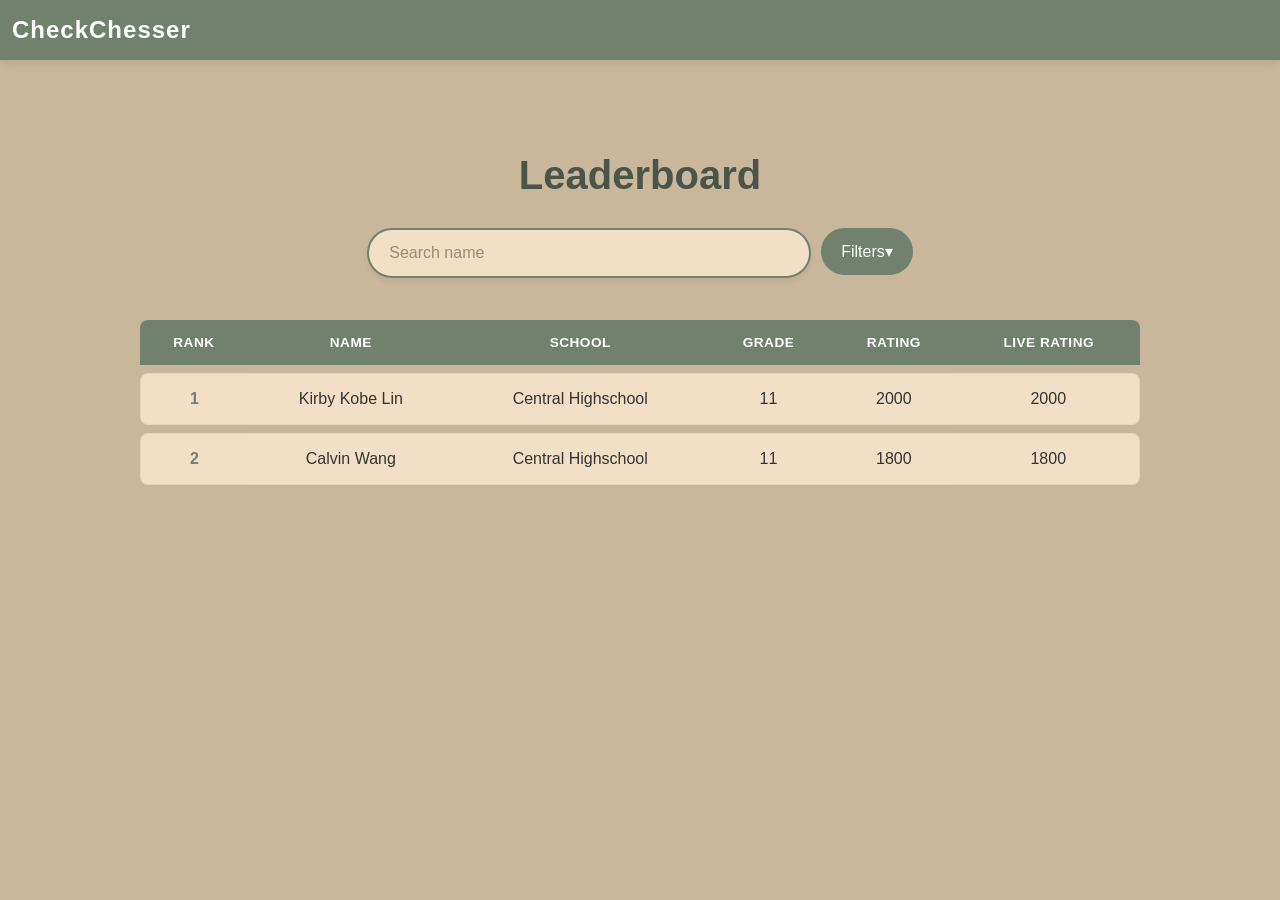
==== frontend/Website.html @ 883a28a4 "Fix HTML entity encoding in Website.html" ====
<!DOCTYPE html>
<html lang="en">
<head>
    <meta charset="UTF-8">
    <meta name="viewport" content="width=device-width, initial-scale=1.0">
    <title>Page with Header</title>
    <link rel="stylesheet" href="styles.css">
</head>

<body>
    <header class="site-header">
        <h1>CheckChesser</h1>
    </header>

  <main class="leaderboard-container">
    <h2>Leaderboard</h2>
   <div class="controls-container">
     <div class="search-wrapper">
        <input type="text" id="searchBar" placeholder="Search name">
            <div class="dropdown">
                <button class="dropbtn" >Filters▾</button>
            </div>
        </div>
    </div>
    <div class="dropdown-content">
        <div>
            Rating
            <div id="rating-container">
                <div class="values">
                    <span id="range1">0</span> - <span id="range2">2500</span>
                </div>    
                <div class="slider-wrapper">
                    <input id="rating-slider1" type="range" class="min-input" min="0" max="2500" value="0" step="50">
                    <input id="rating-slider2" type="range" class="max-input" min="0" max="2500" value="2500" step="50">
                </div>
            </div>
        </div>
        <div>
            School
             <div id="school-scontainer">
                <div class="SchoolCheck">
                    <input type="checkbox">
                    <label>Masterman</label>
                </div>

                <div class="SchoolCheck">
                    <input type="checkbox">
                    <label>Central</label>
                </div>

                <div class="SchoolCheck">
                    <input type="checkbox">
                    <label>Northeast</label>
                </div>

                <div class="SchoolCheck">
                    <input type="checkbox">
                    <label>Palumbo</label>
                </div>

                <div class="SchoolCheck">
                    <input type="checkbox">
                    <label>Lincoln</label>
                </div>

                <div class="SchoolCheck">
                    <input type="checkbox">
                    <label>Carver</label>
                </div>


            </div>
        </div>
        <div>Grade</div>

    </div>
    <table class="leaderboard">
        <thead>
            <tr>
                <th>Rank</th>
                <th>Name</th>
                <th>School</th>
                <th>Grade</th>
                <th>Rating</th>
                <th>Live Rating</th>
            </tr>
        </thead>



        <tbody id="leaderboard-body">

            <tr class = "Player">

                <td>1</td>
                <td>Kirby Kobe Lin</td>
                <td>Central Highschool</td>
                <td>11</td>
                <td>2000</td>
                <td>2000</td>
            </tr>
            <tr class = "Player">
                <td>2</td>
                <td>Calvin Wang</td>
                <td>Central Highschool</td>
                <td>11</td>
                <td>1800</td>
                <td>1800</td>
            </tr>

        </tbody>
    </table>
</main>
    <script src="Test.js"></script>
</body>
</html>
---- frontend/styles.css ----
html, body {
    margin: 0;
    padding: 0;
    font-family: 'Segoe UI', Roboto, Helvetica, Arial, sans-serif;
    background-color: #C9B79C;
    color: #333;
}

.site-header {
    background-color: #71816D;
    color: white;
    padding: 1rem 2rem;
    box-shadow: 0 2px 10px rgba(0,0,0,0.1);
}

.site-header h1 {
    margin: 0;
    margin-left: -20px;
    font-size: 1.5rem;
    letter-spacing: 1px;
}

.leaderboard-container {
    max-width: 1000px;
    margin: 40px auto;
    padding: 20px;
}

h2 {
    font-size: 2.5rem;
    color: #4a5448;
    margin-bottom: 30px;
    text-align: center;
}

.leaderboard {
    width: 100%;
    border-collapse: separate;
    border-spacing: 0 8px; 
}

.leaderboard thead th {
    background-color: #71816D;
    color: white;
    padding: 15px;
    font-weight: 600;
    text-transform: uppercase;
    font-size: 0.85rem;
    letter-spacing: 0.5px;
}

.leaderboard thead th:first-child { border-radius: 8px 0 0 0; }
.leaderboard thead th:last-child { border-radius: 0 8px 0 0; }

.leaderboard td {
    padding: 16px;
    background-color: #F1E0C5;
    border-top: 1px solid rgba(0,0,0,0.05);
    border-bottom: 1px solid rgba(0,0,0,0.05);
}

.leaderboard tbody {
    overflow-y: auto
}

.Player {
    transition: transform 0.2s, box-shadow 0.2s;
    cursor: default;
    text-align: center;
}

.Player:hover {
    transform: scale(1.01);
    box-shadow: 0 4px 12px rgba(0,0,0,0.1);
    z-index: 10;
}

.Player:hover td{
    background-color: #ffedd0;
}

.Player td:first-child { 
    border-left: 1px solid rgba(0,0,0,0.05);
    border-radius: 8px 0 0 8px; 
    font-weight: bold;
    color: #71816D;
}

.Player td:last-child { 
    border-right: 1px solid rgba(0,0,0,0.05);
    border-radius: 0 8px 8px 0; 
}



#searchBar {
    width: 100%;
    max-width: 400px; 
    padding: 14px 20px;    
    display: block; 
    margin: 20px auto;

    background-color: #F1E0C5;
    border: 2px solid #71816D;
    border-radius: 25px; 
 
    font-size: 16px;
    font-family: inherit;
    color: #4a5448;
    outline: none;

    box-shadow: 0 4px 6px rgba(0, 0, 0, 0.05);
}

#searchBar:focus {
    box-shadow: 0 6px 12px rgba(113, 129, 109, 0.2);
    border-color: #5a6657;
    background-color: #ffedd0;
    transform: translateY(-1px); 

}

#searchBar::placeholder {
    color: #998c79;
}

.search-wrapper {
    display: flex;
    justify-content: center;
    gap: 10px; 
    margin: 20px auto;
    max-width: 600px;
}

#searchBar {
    flex: 1; 
    max-width: 400px;
    margin: 0; 
    padding: 14px 20px;
    background-color: #F1E0C5;
    border: 2px solid #71816D;
    border-radius: 25px;
    font-size: 16px;
    outline: none;
}

.dropbtn {
    background-color: #71816D;
    color: white;
    padding: 14px 20px;
    font-size: 16px;
    border: none;
    border-radius: 25px;
    cursor: pointer;
}

.dropbtn:hover {
    background-color: #5a6657;
}

.dropdown {
    position: relative;
    display: inline-block;
}

.dropdown-content {
    display: flex; 
    flex-direction: column;
    background-color: #F1E0C5;
    border: 2px solid #71816D;
    border-radius: 20px;
    margin: auto;

    overflow: hidden;       
    max-height: 0;           
    opacity: 0;             
    transition: max-height 0.4s ease-out, opacity 0.3s ease;
    
    width: 50%;
    height: 500px;

    margin-bottom: 10px;
}

.dropdown-content.show {
    max-height: 300px;      
    opacity: 1;
 
}

.dropdown-content div {
    font-weight: bold;
    color: #71816D;
    padding: 5px 10px;
    text-decoration: none;
    display: block;
    
}

#rating-container {
    width: 100%;
    display: flex;
    flex-direction: column;
    align-items: center; 
}

#rating-container p {
    font-weight: normal;
    margin: 0; 
    text-align: center; 
    color: black;
}

.slider-wrapper {
    position: relative;
    margin-left: -50px;
    width: 90%;
    height: 10px;
    border-radius: 5px;
}

input[type="range"]::-webkit-slider-thumb {
    pointer-events: auto;
    -webkit-appearance: none;
    width: 18px;
    height: 18px;
    background: #71816D;
    border-radius: 50%;
    cursor: pointer;
}

input[type="range"] {
    -webkit-appearance: none;
    appearance: none;
    accent-color: #71816D;
    cursor: pointer;
    background: #C9B79C;
    border-radius: 50px;
    border: 2px solid #71816D;
    position: absolute;
    width: 100%;
    pointer-events: none; 
    appearance: none;
    background: none;
}

option {
    max-width: 400px;
    margin: 0; 
    padding: 14px 20px;
    background-color: #F1E0C5;
    border: 2px solid #71816D;
    border-radius: 25px;
    font-size: 16px;
    outline: none;
}

input[type="checkbox"] {
    width: 20px;
    height: 20px;
    margin: auto;
    accent-color: #71816D;
    cursor: pointer;
    background: #C9B79C;
    border-radius: 5px;
    border: 2px solid #71816D;
}

#school-scontainer {
    display: flex;
    flex-direction: row; 
    flex-wrap: wrap; 

    width: 100%;
    height: auto;  
    padding: 10px 0;
}

.SchoolCheck {

    display: flex;
    justify-content: center;
    align-items: center;
    height: 20px;
    width: auto;
}

.SchoolCheck label {
    font-size: 17.5px;
}
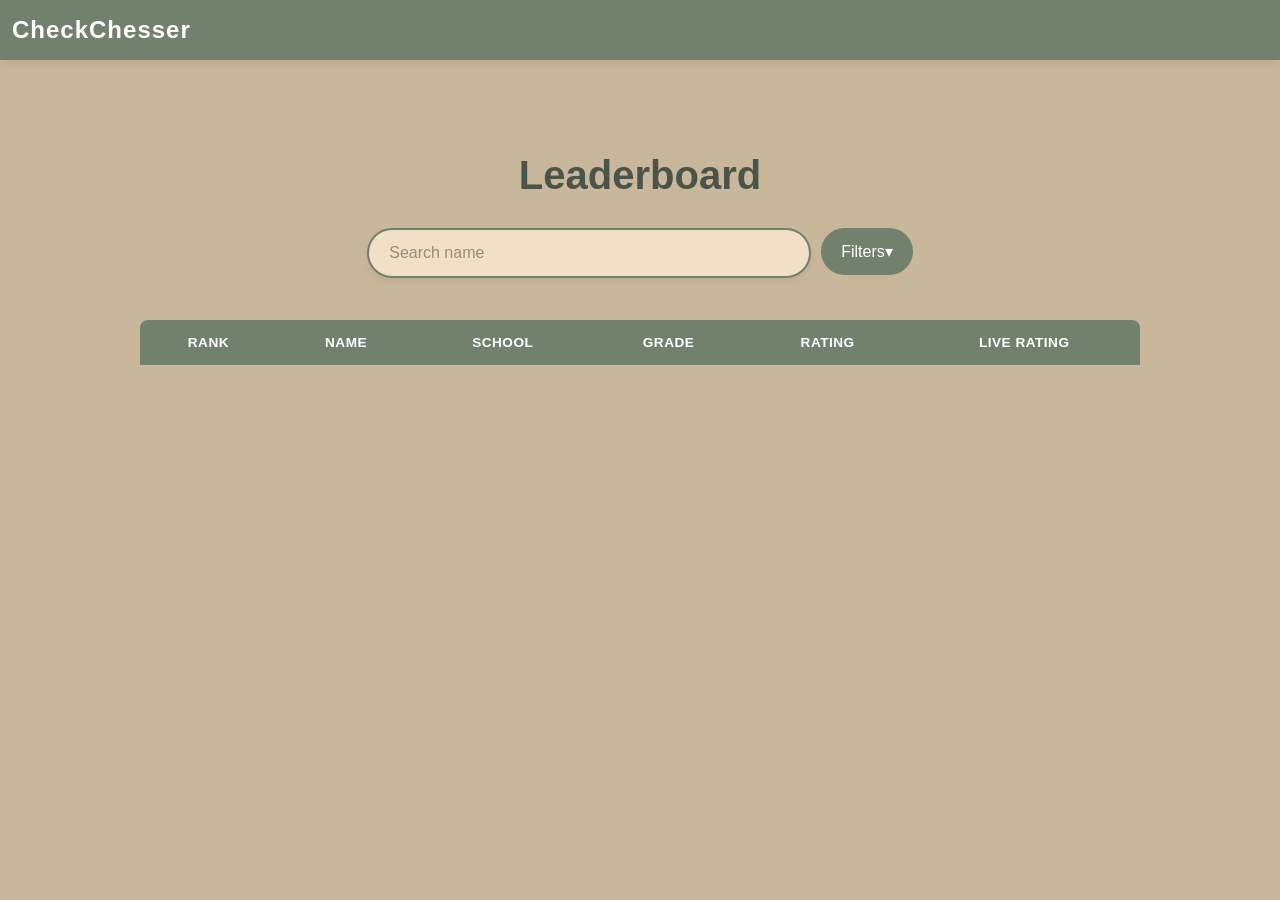
==== commit cbda5846: "Update Website.html deleted placeholder values" ====
--- a/frontend/Website.html
+++ b/frontend/Website.html
@@ -40,34 +40,63 @@
              <div id="school-scontainer">
                 <div class="SchoolCheck">
                     <input type="checkbox">
-                    <label>Masterman</label>
+                    <label>Masterman HS</label>
                 </div>
 
                 <div class="SchoolCheck">
                     <input type="checkbox">
-                    <label>Central</label>
+                    <label>Central HS</label>
                 </div>
 
                 <div class="SchoolCheck">
                     <input type="checkbox">
-                    <label>Northeast</label>
+                    <label>Northeast HS</label>
                 </div>
 
                 <div class="SchoolCheck">
                     <input type="checkbox">
-                    <label>Palumbo</label>
+                    <label>Palumbo HS</label>
                 </div>
 
                 <div class="SchoolCheck">
                     <input type="checkbox">
-                    <label>Lincoln</label>
+                    <label>Lincoln HS</label>
                 </div>
 
                 <div class="SchoolCheck">
                     <input type="checkbox">
-                    <label>Carver</label>
+                    <label>Carver HS</label>
                 </div>
 
+                 <div class="SchoolCheck">
+                    <input type="checkbox">
+                    <label>Swenson HS</label>
+                </div>
+
+                 <div class="SchoolCheck">
+                    <input type="checkbox">
+                    <label>New Foundations HS</label>
+                </div>
+
+                 <div class="SchoolCheck">
+                    <input type="checkbox">
+                    <label>Mastbaum HS</label>
+                </div>
+
+                 <div class="SchoolCheck">
+                    <input type="checkbox">
+                    <label>SLA HS</label>
+                </div>
+
+                 <div class="SchoolCheck">
+                    <input type="checkbox">
+                    <label>Bodine HS</label>
+                </div>
+
+                 <div class="SchoolCheck">
+                    <input type="checkbox">
+                    <label>Boy's Latin HS</label>
+                </div>
 
             </div>
         </div>
@@ -85,32 +114,14 @@
                 <th>Live Rating</th>
             </tr>
         </thead>
-
-
-
+        
         <tbody id="leaderboard-body">
-
-            <tr class = "Player">
-
-                <td>1</td>
-                <td>Kirby Kobe Lin</td>
-                <td>Central Highschool</td>
-                <td>11</td>
-                <td>2000</td>
-                <td>2000</td>
-            </tr>
-            <tr class = "Player">
-                <td>2</td>
-                <td>Calvin Wang</td>
-                <td>Central Highschool</td>
-                <td>11</td>
-                <td>1800</td>
-                <td>1800</td>
-            </tr>
-
+            
         </tbody>
     </table>
 </main>
     <script src="Test.js"></script>
 </body>
 </html>
+
+
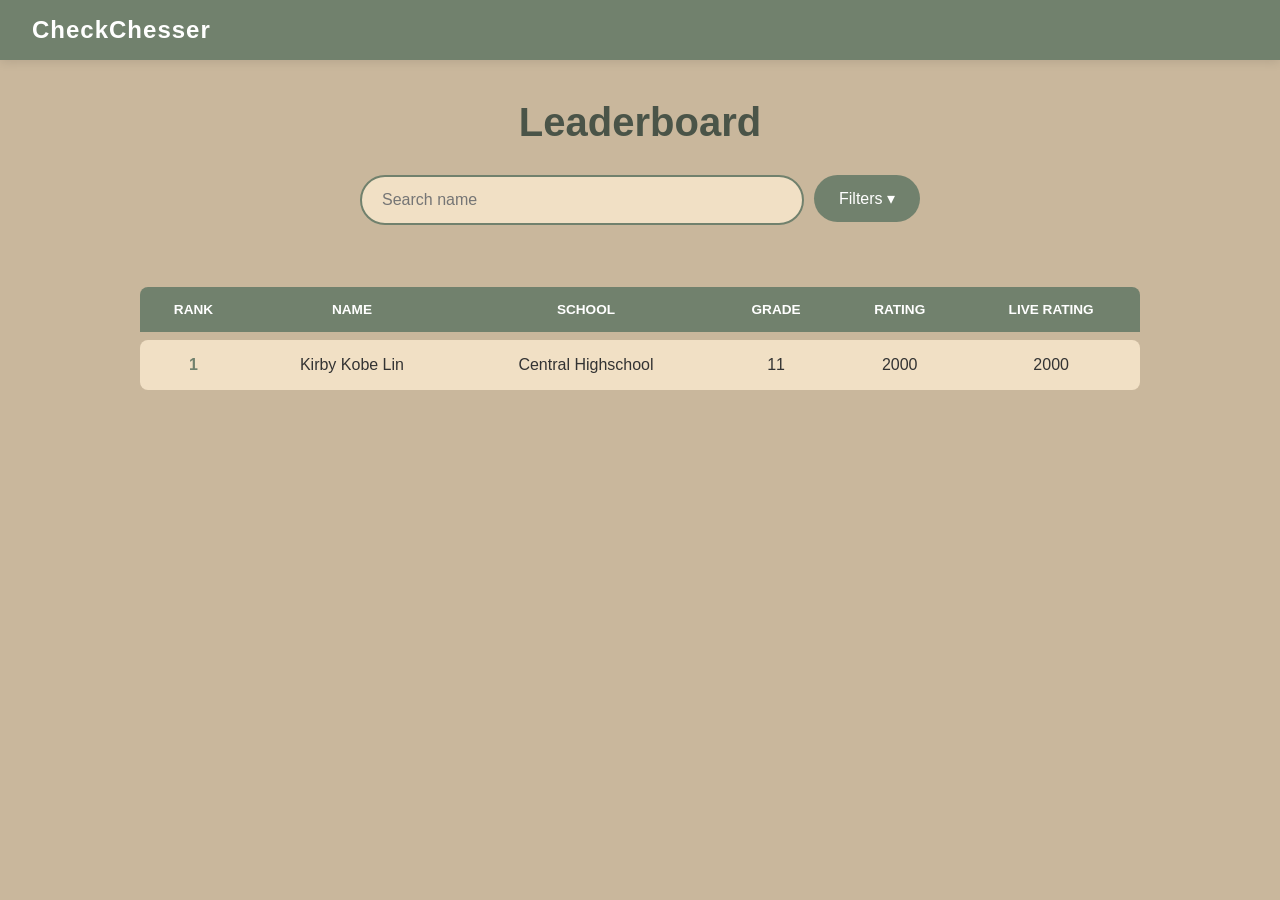
==== commit ba449a63: "changesetup chess player loading and added new player data" ====
--- a/frontend/Website.html
+++ b/frontend/Website.html
@@ -3,125 +3,94 @@
 <head>
     <meta charset="UTF-8">
     <meta name="viewport" content="width=device-width, initial-scale=1.0">
-    <title>Page with Header</title>
+    <title>CheckChesser Leaderboard</title>
     <link rel="stylesheet" href="styles.css">
 </head>
-
 <body>
     <header class="site-header">
         <h1>CheckChesser</h1>
     </header>
 
-  <main class="leaderboard-container">
-    <h2>Leaderboard</h2>
-   <div class="controls-container">
-     <div class="search-wrapper">
-        <input type="text" id="searchBar" placeholder="Search name">
-            <div class="dropdown">
-                <button class="dropbtn" >Filters▾</button>
-            </div>
-        </div>
-    </div>
-    <div class="dropdown-content">
-        <div>
-            Rating
-            <div id="rating-container">
-                <div class="values">
-                    <span id="range1">0</span> - <span id="range2">2500</span>
-                </div>    
-                <div class="slider-wrapper">
-                    <input id="rating-slider1" type="range" class="min-input" min="0" max="2500" value="0" step="50">
-                    <input id="rating-slider2" type="range" class="max-input" min="0" max="2500" value="2500" step="50">
+    <main class="leaderboard-container">
+        <h2>Leaderboard</h2>
+        
+        <div class="controls-container">
+            <div class="search-wrapper">
+                <input type="text" id="searchBar" placeholder="Search name">
+                <div class="dropdown">
+                    <button class="dropbtn">Filters ▾</button>
                 </div>
             </div>
         </div>
-        <div>
-            School
-             <div id="school-scontainer">
-                <div class="SchoolCheck">
-                    <input type="checkbox">
-                    <label>Masterman HS</label>
+
+        <div class="dropdown-content" id="filterDropdown">
+                <div class="filter-section">
+                    <span class="filter-label">Rating Range</span>
+                    <div id="rating-container">
+                    <div class="values">
+                    <span id="range1">0</span> - <span id="range2">2500</span>
+                </div>    
+                <div class="slider-wrapper" id="slider-track">
+                    <input id="rating-slider1" type="range" min="0" max="2500" value="0" step="50">
+                    <input id="rating-slider2" type="range" min="0" max="2500" value="2500" step="50">
                 </div>
-
-                <div class="SchoolCheck">
-                    <input type="checkbox">
-                    <label>Central HS</label>
-                </div>
-
-                <div class="SchoolCheck">
-                    <input type="checkbox">
-                    <label>Northeast HS</label>
-                </div>
-
-                <div class="SchoolCheck">
-                    <input type="checkbox">
-                    <label>Palumbo HS</label>
-                </div>
-
-                <div class="SchoolCheck">
-                    <input type="checkbox">
-                    <label>Lincoln HS</label>
-                </div>
-
-                <div class="SchoolCheck">
-                    <input type="checkbox">
-                    <label>Carver HS</label>
-                </div>
-
-                 <div class="SchoolCheck">
-                    <input type="checkbox">
-                    <label>Swenson HS</label>
-                </div>
-
-                 <div class="SchoolCheck">
-                    <input type="checkbox">
-                    <label>New Foundations HS</label>
-                </div>
-
-                 <div class="SchoolCheck">
-                    <input type="checkbox">
-                    <label>Mastbaum HS</label>
-                </div>
-
-                 <div class="SchoolCheck">
-                    <input type="checkbox">
-                    <label>SLA HS</label>
-                </div>
-
-                 <div class="SchoolCheck">
-                    <input type="checkbox">
-                    <label>Bodine HS</label>
-                </div>
-
-                 <div class="SchoolCheck">
-                    <input type="checkbox">
-                    <label>Boy's Latin HS</label>
-                </div>
-
             </div>
         </div>
-        <div>Grade</div>
 
-    </div>
-    <table class="leaderboard">
-        <thead>
-            <tr>
-                <th>Rank</th>
-                <th>Name</th>
-                <th>School</th>
-                <th>Grade</th>
-                <th>Rating</th>
-                <th>Live Rating</th>
-            </tr>
-        </thead>
-        
-        <tbody id="leaderboard-body">
-            
-        </tbody>
-    </table>
-</main>
-    <script src="Test.js"></script>
+            <div class="filter-section">
+                <span class="filter-label">Schools</span>
+                <div class="checkbox-grid">
+                    <div class="SchoolCheck"><input type="checkbox" id="masterman"><label for="masterman">Masterman HS</label></div>
+                    <div class="SchoolCheck"><input type="checkbox" id="central"><label for="central">Central HS</label></div>
+                    <div class="SchoolCheck"><input type="checkbox" id="northeast"><label for="northeast">Northeast HS</label></div>
+                    <div class="SchoolCheck"><input type="checkbox" id="palumbo"><label for="palumbo">Palumbo HS</label></div>
+                    <div class="SchoolCheck"><input type="checkbox" id="lincoln"><label for="lincoln">Lincoln HS</label></div>
+                    <div class="SchoolCheck"><input type="checkbox" id="carver"><label for="carver">Carver HS</label></div>
+                    <div class="SchoolCheck"><input type="checkbox" id="new-foundations"><label for="new-foundations">New Foundations HS</label></div>
+                    <div class="SchoolCheck"><input type="checkbox" id="sla"><label for="sla">SLA HS</label></div>
+                    <div class="SchoolCheck"><input type="checkbox" id="mastbaum"><label for="mastbaum">Mastbaum HS</label></div>
+                    <div class="SchoolCheck"><input type="checkbox" id="bodine"><label for="bodine">Bodine HS</label></div>
+                    <div class="SchoolCheck"><input type="checkbox" id="boys-latin"><label for="boys-latin">Boy's Latin HS</label></div>
+                    <div class="SchoolCheck"><input type="checkbox" id="swenson"><label for="swenson">Swenson HS</label></div>
+                    <div class="SchoolCheck"><input type="checkbox" id="washington"><label for="washington">Washington HS</label></div>
+                </div>
+            </div>
+
+            <div class="filter-section">
+                <span class="filter-label">Grade</span>
+                <div class="checkbox-grid">
+                    <div class="SchoolCheck"><input type="checkbox" id="g9"><label for="g9">9th</label></div>
+                    <div class="SchoolCheck"><input type="checkbox" id="g10"><label for="g10">10th</label></div>
+                    <div class="SchoolCheck"><input type="checkbox" id="g11"><label for="g11">11th</label></div>
+                    <div class="SchoolCheck"><input type="checkbox" id="g12"><label for="g12">12th</label></div>
+                </div>
+            </div>
+        </div>
+
+        <table class="leaderboard">
+            <thead>
+                <tr>
+                    <th>Rank</th>
+                    <th>Name</th>
+                    <th>School</th>
+                    <th>Grade</th>
+                    <th>Rating</th>
+                    <th>Live Rating</th>
+                </tr>
+            </thead>
+            <tbody id="leaderboard-body">
+                <tr class="Player">
+                    <td>1</td>
+                    <td>Kirby Kobe Lin</td>
+                    <td>Central Highschool</td>
+                    <td>11</td>
+                    <td>2000</td>
+                    <td>2000</td>
+                </tr>
+            </tbody>
+        </table>
+    </main>
+
+    <script src="script.js"></script>
 </body>
-</html>
-
-
+</html>
--- a/frontend/styles.css
+++ b/frontend/styles.css
@@ -6,6 +6,7 @@
     color: #333;
 }
 
+/* Header */
 .site-header {
     background-color: #71816D;
     color: white;
@@ -15,15 +16,15 @@
 
 .site-header h1 {
     margin: 0;
-    margin-left: -20px;
     font-size: 1.5rem;
     letter-spacing: 1px;
 }
 
+/* Container */
 .leaderboard-container {
     max-width: 1000px;
     margin: 40px auto;
-    padding: 20px;
+    padding: 0 20px;
 }
 
 h2 {
@@ -33,259 +34,207 @@
     text-align: center;
 }
 
-.leaderboard {
-    width: 100%;
-    border-collapse: separate;
-    border-spacing: 0 8px; 
-}
-
-.leaderboard thead th {
-    background-color: #71816D;
-    color: white;
-    padding: 15px;
-    font-weight: 600;
-    text-transform: uppercase;
-    font-size: 0.85rem;
-    letter-spacing: 0.5px;
-}
-
-.leaderboard thead th:first-child { border-radius: 8px 0 0 0; }
-.leaderboard thead th:last-child { border-radius: 0 8px 0 0; }
-
-.leaderboard td {
-    padding: 16px;
-    background-color: #F1E0C5;
-    border-top: 1px solid rgba(0,0,0,0.05);
-    border-bottom: 1px solid rgba(0,0,0,0.05);
-}
-
-.leaderboard tbody {
-    overflow-y: auto
-}
-
-.Player {
-    transition: transform 0.2s, box-shadow 0.2s;
-    cursor: default;
-    text-align: center;
-}
-
-.Player:hover {
-    transform: scale(1.01);
-    box-shadow: 0 4px 12px rgba(0,0,0,0.1);
-    z-index: 10;
-}
-
-.Player:hover td{
-    background-color: #ffedd0;
-}
-
-.Player td:first-child { 
-    border-left: 1px solid rgba(0,0,0,0.05);
-    border-radius: 8px 0 0 8px; 
-    font-weight: bold;
-    color: #71816D;
-}
-
-.Player td:last-child { 
-    border-right: 1px solid rgba(0,0,0,0.05);
-    border-radius: 0 8px 8px 0; 
-}
-
-
-
-#searchBar {
-    width: 100%;
-    max-width: 400px; 
-    padding: 14px 20px;    
-    display: block; 
-    margin: 20px auto;
-
-    background-color: #F1E0C5;
-    border: 2px solid #71816D;
-    border-radius: 25px; 
- 
-    font-size: 16px;
-    font-family: inherit;
-    color: #4a5448;
-    outline: none;
-
-    box-shadow: 0 4px 6px rgba(0, 0, 0, 0.05);
-}
-
-#searchBar:focus {
-    box-shadow: 0 6px 12px rgba(113, 129, 109, 0.2);
-    border-color: #5a6657;
-    background-color: #ffedd0;
-    transform: translateY(-1px); 
-
-}
-
-#searchBar::placeholder {
-    color: #998c79;
-}
-
+/* Search and Dropdown Button */
 .search-wrapper {
     display: flex;
     justify-content: center;
-    gap: 10px; 
-    margin: 20px auto;
-    max-width: 600px;
+    gap: 10px;
+    margin-bottom: 20px;
 }
 
 #searchBar {
-    flex: 1; 
+    flex: 1;
     max-width: 400px;
-    margin: 0; 
     padding: 14px 20px;
     background-color: #F1E0C5;
     border: 2px solid #71816D;
     border-radius: 25px;
     font-size: 16px;
     outline: none;
+    transition: all 0.2s;
+}
+
+#searchBar:focus {
+    background-color: #ffedd0;
+    box-shadow: 0 4px 12px rgba(113, 129, 109, 0.2);
 }
 
 .dropbtn {
     background-color: #71816D;
     color: white;
-    padding: 14px 20px;
+    padding: 14px 25px;
     font-size: 16px;
     border: none;
     border-radius: 25px;
     cursor: pointer;
-}
-
-.dropbtn:hover {
-    background-color: #5a6657;
-}
-
-.dropdown {
-    position: relative;
-    display: inline-block;
-}
-
+    transition: background 0.2s;
+}
+
+.dropbtn:hover { background-color: #5a6657; }
 .dropdown-content {
-    display: flex; 
-    flex-direction: column;
     background-color: #F1E0C5;
     border: 2px solid #71816D;
     border-radius: 20px;
-    margin: auto;
-
-    overflow: hidden;       
-    max-height: 0;           
-    opacity: 0;             
-    transition: max-height 0.4s ease-out, opacity 0.3s ease;
-    
-    width: 50%;
-    height: 500px;
-
-    margin-bottom: 10px;
+    max-width: 400px;
+    margin: 0 auto 30px auto;
+    overflow: hidden;
+    max-height: 0;
+    opacity: 0;
+    transition: all 0.4s ease;
+    padding: 0 20px; 
 }
 
 .dropdown-content.show {
-    max-height: 300px;      
+    max-height: 800px;
     opacity: 1;
- 
-}
-
-.dropdown-content div {
+    padding: 25px;
+    margin-bottom: 30px;
+    box-shadow: 0 10px 20px rgba(0,0,0,0.1);
+}
+
+/* Filter Sections */
+.filter-section {
+    margin-bottom: 20px;
+    padding-bottom: 15px;
+    border-bottom: 1px solid rgba(113, 129, 109, 0.2);
+}
+
+.filter-section:last-child { border-bottom: none; }
+
+.filter-label {
+    display: block;
+    font-weight: bold;
+    color: #4a5448;
+    margin-bottom: 15px;
+    text-transform: uppercase;
+    font-size: 0.85rem;
+}
+
+/* Checkbox Grid */
+.checkbox-grid {
+    display: grid;
+    grid-template-columns: repeat(auto-fill, minmax(130px, 1fr));
+    gap: 12px;
+}
+
+.SchoolCheck {
+    display: flex;
+    align-items: center;
+    gap: 8px;
+    cursor: pointer;
+}
+
+.SchoolCheck input[type="checkbox"] {
+    width: 18px;
+    height: 18px;
+    accent-color: #71816D;
+    cursor: pointer;
+}
+
+/* Range Sliders */
+#rating-container {
+    width: 100%;
+    padding: 10px 0;
+}
+
+.values {
+    text-align: center;
     font-weight: bold;
     color: #71816D;
-    padding: 5px 10px;
-    text-decoration: none;
-    display: block;
-    
-}
-
-#rating-container {
-    width: 100%;
-    display: flex;
-    flex-direction: column;
-    align-items: center; 
-}
-
-#rating-container p {
-    font-weight: normal;
-    margin: 0; 
-    text-align: center; 
-    color: black;
-}
+    margin-bottom: 15px;
+    font-size: 1.1rem;
+}
+
 
 .slider-wrapper {
     position: relative;
-    margin-left: -50px;
-    width: 90%;
-    height: 10px;
+    width: 100%; 
+    height: 8px;
+    background: #C9B79C;
     border-radius: 5px;
 }
 
-input[type="range"]::-webkit-slider-thumb {
-    pointer-events: auto;
-    -webkit-appearance: none;
-    width: 18px;
-    height: 18px;
-    background: #71816D;
-    border-radius: 50%;
-    cursor: pointer;
-}
-
 input[type="range"] {
-    -webkit-appearance: none;
-    appearance: none;
-    accent-color: #71816D;
-    cursor: pointer;
-    background: #C9B79C;
-    border-radius: 50px;
-    border: 2px solid #71816D;
     position: absolute;
     width: 100%;
-    pointer-events: none; 
+    top: 50%;
+    transform: translateY(-50%);
+    background: none;
+    pointer-events: none;
     appearance: none;
-    background: none;
-}
-
-option {
-    max-width: 400px;
-    margin: 0; 
-    padding: 14px 20px;
+    margin: 0;
+}
+
+
+input[type="range"]::-webkit-slider-thumb {
+    appearance: none;
+    -webkit-appearance: none;
+    height: 20px;
+    width: 20px;
+    border-radius: 50%;
+    background: #71816D;
+    cursor: pointer;
+    pointer-events: auto;
+
+    box-shadow: 0 2px 5px rgba(0,0,0,0.2);
+    position: relative;
+    z-index: 3;
+}
+
+input[type="range"]::-moz-range-thumb {
+    height: 20px;
+    width: 20px;
+    border-radius: 50%;
+    background: #71816D;
+    cursor: pointer;
+    pointer-events: auto;
+    border: 2px solid #F1E0C5;
+}
+.leaderboard {
+    width: 100%;
+    border-collapse: separate;
+    border-spacing: 0 8px;
+}
+
+.leaderboard thead th {
+    background-color: #71816D;
+    color: white;
+    padding: 15px;
+    font-size: 0.85rem;
+    text-transform: uppercase;
+}
+
+.leaderboard thead th:first-child { border-radius: 8px 0 0 0; }
+.leaderboard thead th:last-child { border-radius: 0 8px 0 0; }
+
+.leaderboard td {
+    padding: 16px;
     background-color: #F1E0C5;
-    border: 2px solid #71816D;
-    border-radius: 25px;
-    font-size: 16px;
-    outline: none;
-}
-
-input[type="checkbox"] {
-    width: 20px;
-    height: 20px;
-    margin: auto;
-    accent-color: #71816D;
-    cursor: pointer;
-    background: #C9B79C;
-    border-radius: 5px;
-    border: 2px solid #71816D;
-}
-
-#school-scontainer {
-    display: flex;
-    flex-direction: row; 
-    flex-wrap: wrap; 
-
-    width: 100%;
-    height: auto;  
-    padding: 10px 0;
-}
-
-.SchoolCheck {
-
-    display: flex;
-    justify-content: center;
-    align-items: center;
-    height: 20px;
-    width: auto;
-}
-
-.SchoolCheck label {
-    font-size: 17.5px;
-}
-
+    text-align: center;
+}
+
+.Player:hover td {
+    background-color: #ffedd0;
+}
+
+.Player td:first-child { 
+    border-radius: 8px 0 0 8px;
+    font-weight: bold;
+    color: #71816D;
+}
+
+.Player:hover {
+
+    transform: scale(1.01);
+    box-shadow: 0 4px 12px rgba(0,0,0,0.1);
+    z-index: 10;
+}
+
+.Player {
+    transition: transform 0.2s, box-shadow 0.2s;
+    text-align: center;
+}
+
+
+
+.Player td:last-child { border-radius: 0 8px 8px 0; }
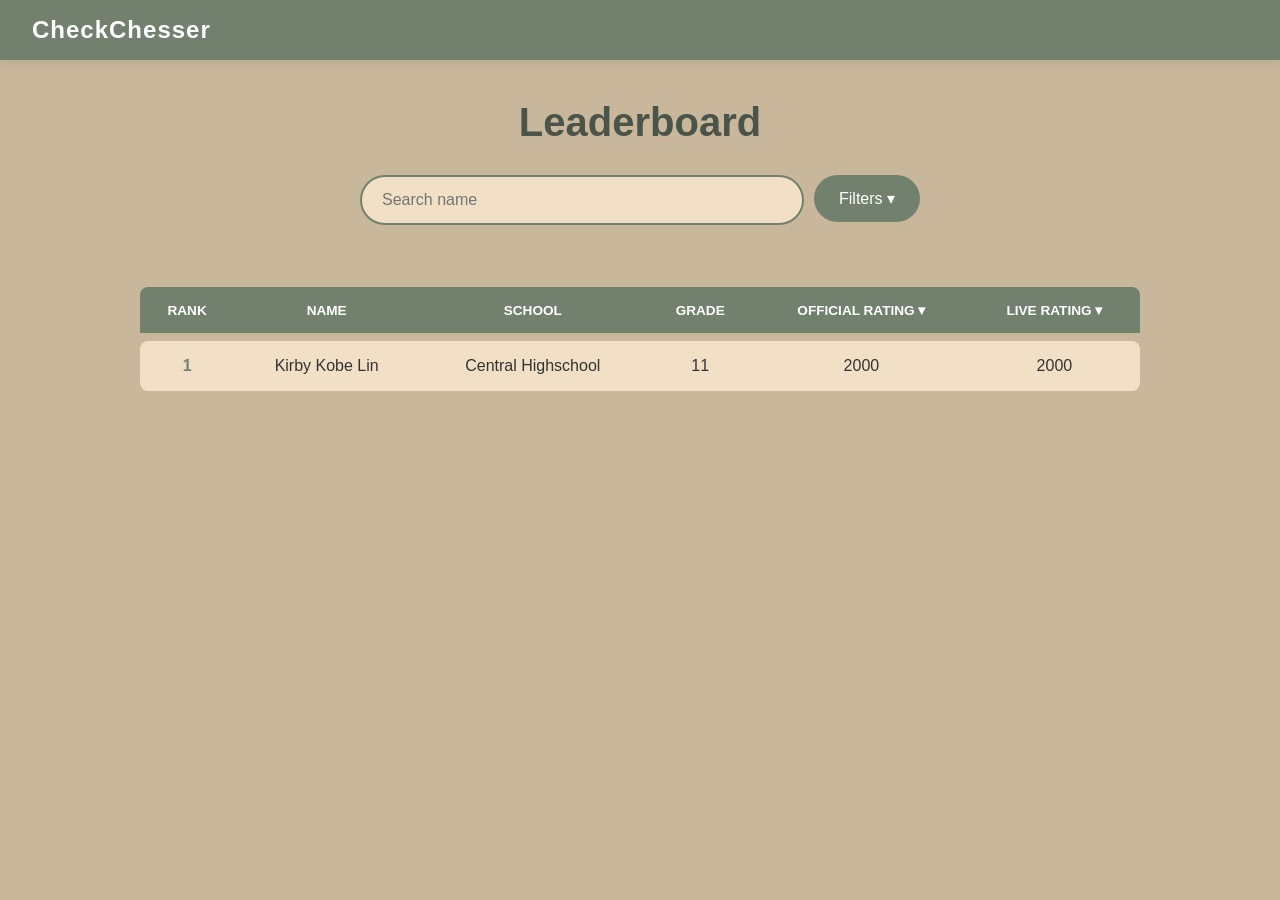
==== commit 0216babf: "got filters to work and rank" ====
--- a/frontend/Website.html
+++ b/frontend/Website.html
@@ -46,23 +46,22 @@
                     <div class="SchoolCheck"><input type="checkbox" id="palumbo"><label for="palumbo">Palumbo HS</label></div>
                     <div class="SchoolCheck"><input type="checkbox" id="lincoln"><label for="lincoln">Lincoln HS</label></div>
                     <div class="SchoolCheck"><input type="checkbox" id="carver"><label for="carver">Carver HS</label></div>
-                    <div class="SchoolCheck"><input type="checkbox" id="new-foundations"><label for="new-foundations">New Foundations HS</label></div>
+                    <div class="SchoolCheck"><input type="checkbox" id="new foundations"><label for="new foundations">New Foundations HS</label></div>
                     <div class="SchoolCheck"><input type="checkbox" id="sla"><label for="sla">SLA HS</label></div>
                     <div class="SchoolCheck"><input type="checkbox" id="mastbaum"><label for="mastbaum">Mastbaum HS</label></div>
                     <div class="SchoolCheck"><input type="checkbox" id="bodine"><label for="bodine">Bodine HS</label></div>
-                    <div class="SchoolCheck"><input type="checkbox" id="boys-latin"><label for="boys-latin">Boy's Latin HS</label></div>
                     <div class="SchoolCheck"><input type="checkbox" id="swenson"><label for="swenson">Swenson HS</label></div>
-                    <div class="SchoolCheck"><input type="checkbox" id="washington"><label for="washington">Washington HS</label></div>
+                    <div class="SchoolCheck"><input type="checkbox" id="george washington"><label for="george washington">Washington HS</label></div>
                 </div>
             </div>
 
             <div class="filter-section">
                 <span class="filter-label">Grade</span>
                 <div class="checkbox-grid">
-                    <div class="SchoolCheck"><input type="checkbox" id="g9"><label for="g9">9th</label></div>
-                    <div class="SchoolCheck"><input type="checkbox" id="g10"><label for="g10">10th</label></div>
-                    <div class="SchoolCheck"><input type="checkbox" id="g11"><label for="g11">11th</label></div>
-                    <div class="SchoolCheck"><input type="checkbox" id="g12"><label for="g12">12th</label></div>
+                    <div class="GradeCheck"><input type="checkbox" id="g9"><label for="g9">9th</label></div>
+                    <div class="GradeCheck"><input type="checkbox" id="g10"><label for="g10">10th</label></div>
+                    <div class="GradeCheck"><input type="checkbox" id="g11"><label for="g11">11th</label></div>
+                    <div class="GradeCheck"><input type="checkbox" id="g12"><label for="g12">12th</label></div>
                 </div>
             </div>
         </div>
@@ -74,8 +73,8 @@
                     <th>Name</th>
                     <th>School</th>
                     <th>Grade</th>
-                    <th>Rating</th>
-                    <th>Live Rating</th>
+                    <th data-sort="Official" id="OfficialRating" class="RatingSort">Official Rating ▾</th>
+                    <th data-sort="Live" id="LiveRating" class="RatingSort">Live Rating ▾</th>
                 </tr>
             </thead>
             <tbody id="leaderboard-body">
--- a/frontend/styles.css
+++ b/frontend/styles.css
@@ -122,9 +122,24 @@
     align-items: center;
     gap: 8px;
     cursor: pointer;
+   
 }
 
 .SchoolCheck input[type="checkbox"] {
+    width: 18px;
+    height: 18px;
+    accent-color: #71816D;
+    cursor: pointer;
+}
+
+.GradeCheck {
+    display: flex;
+    align-items: center;
+    gap: 8px;
+    cursor: pointer;
+}
+
+.GradeCheck input[type="checkbox"] {
     width: 18px;
     height: 18px;
     accent-color: #71816D;
@@ -202,7 +217,11 @@
     padding: 15px;
     font-size: 0.85rem;
     text-transform: uppercase;
-}
+    font-family: Roboto, Helvetica, Arial, sans-serif;
+    
+}
+
+
 
 .leaderboard thead th:first-child { border-radius: 8px 0 0 0; }
 .leaderboard thead th:last-child { border-radius: 0 8px 0 0; }
@@ -236,5 +255,14 @@
 }
 
 
-
-.Player td:last-child { border-radius: 0 8px 8px 0; }+.Player td:last-child { border-radius: 0 8px 8px 0; }
+
+.RatingSort {
+    cursor: pointer;
+    transition: transform 0.2s;
+}
+
+.RatingSort:hover {
+    transition-property: all;
+    background-color: #5a6657;
+}
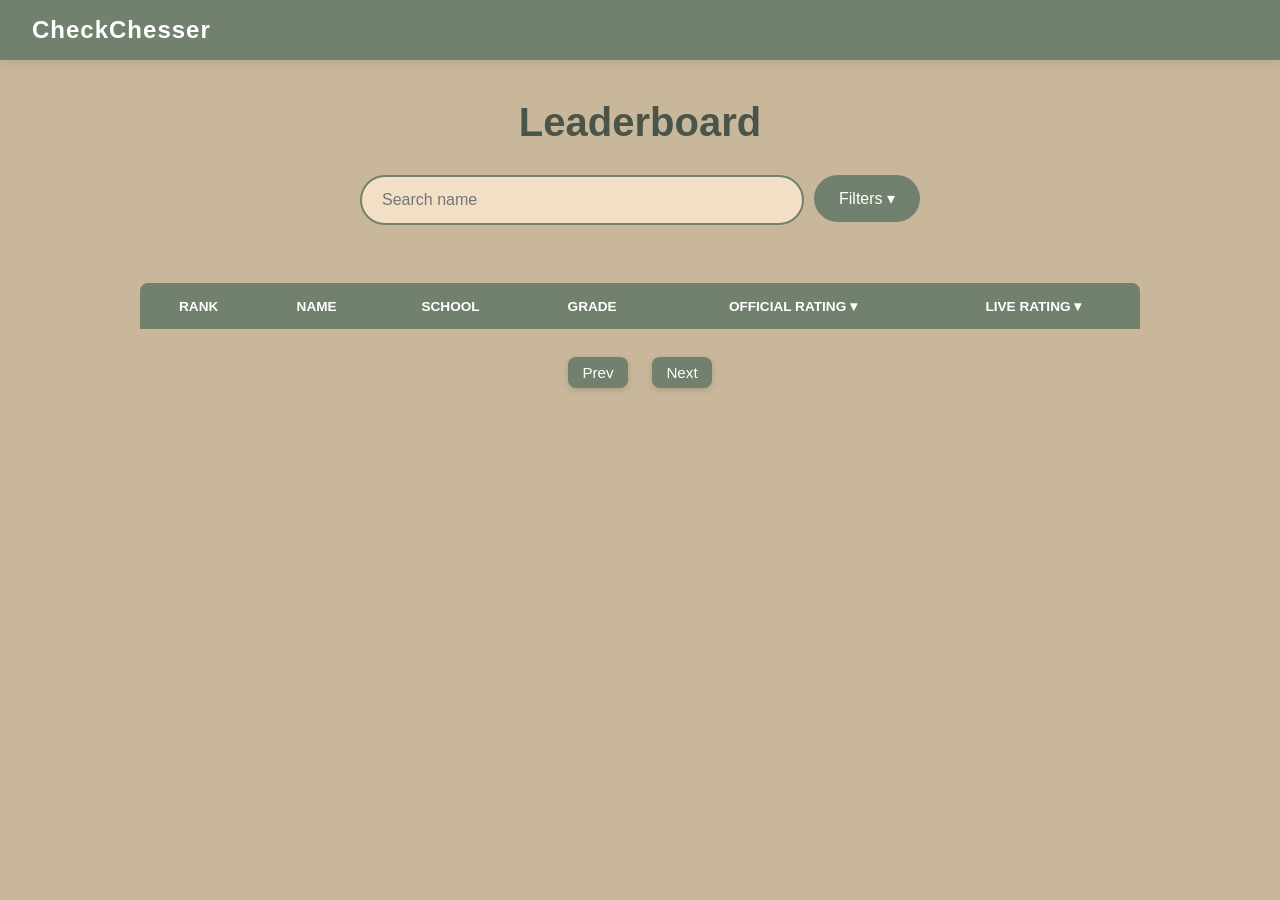
==== commit 82639455: "did some frontend stuff" ====
--- a/frontend/Website.html
+++ b/frontend/Website.html
@@ -25,14 +25,14 @@
 
         <div class="dropdown-content" id="filterDropdown">
                 <div class="filter-section">
-                    <span class="filter-label">Rating Range</span>
+                    <span class="filter-label">Live Rating Range</span>
                     <div id="rating-container">
                     <div class="values">
                     <span id="range1">0</span> - <span id="range2">2500</span>
                 </div>    
                 <div class="slider-wrapper" id="slider-track">
-                    <input id="rating-slider1" type="range" min="0" max="2500" value="0" step="50">
-                    <input id="rating-slider2" type="range" min="0" max="2500" value="2500" step="50">
+                    <input id="rating-slider1" type="range" min="0" max="2500" value="0" step="25">
+                    <input id="rating-slider2" type="range" min="0" max="2500" value="2500" step="25">
                 </div>
             </div>
         </div>
@@ -78,16 +78,13 @@
                 </tr>
             </thead>
             <tbody id="leaderboard-body">
-                <tr class="Player">
-                    <td>1</td>
-                    <td>Kirby Kobe Lin</td>
-                    <td>Central Highschool</td>
-                    <td>11</td>
-                    <td>2000</td>
-                    <td>2000</td>
-                </tr>
             </tbody>
         </table>
+        <div class="pagination">
+            <button id="prevPage">Prev</button>
+            <span id="pageInfo"></span>
+            <button id="nextPage">Next</button>
+        </div>
     </main>
 
     <script src="script.js"></script>
--- a/frontend/styles.css
+++ b/frontend/styles.css
@@ -208,7 +208,7 @@
 .leaderboard {
     width: 100%;
     border-collapse: separate;
-    border-spacing: 0 8px;
+    border-spacing: 0 4px;
 }
 
 .leaderboard thead th {
@@ -232,18 +232,21 @@
     text-align: center;
 }
 
+.Player td {
+    padding: 6px 10px;
+}
+
 .Player:hover td {
     background-color: #ffedd0;
 }
 
 .Player td:first-child { 
-    border-radius: 8px 0 0 8px;
+    border-radius: 4px 0 0 4px;
     font-weight: bold;
     color: #71816D;
 }
 
 .Player:hover {
-
     transform: scale(1.01);
     box-shadow: 0 4px 12px rgba(0,0,0,0.1);
     z-index: 10;
@@ -255,7 +258,7 @@
 }
 
 
-.Player td:last-child { border-radius: 0 8px 8px 0; }
+.Player td:last-child { border-radius: 0 4px 4px 0; }
 
 .RatingSort {
     cursor: pointer;
@@ -265,4 +268,69 @@
 .RatingSort:hover {
     transition-property: all;
     background-color: #5a6657;
+}
+
+.dropbtn.active {
+    background-color: #5a6657;
+}
+
+.RatingSort.active {
+    background-color: #5a6657;
+}
+
+.live-rating {
+    white-space: nowrap;
+}
+
+.delta {
+    margin-left: 6px;
+    font-size: 0.85em;
+}
+
+.delta-up {
+    color: #2ecc71; /* green */
+}
+
+.delta-down {
+    color: #e74c3c; /* red */
+}
+
+.delta-neutral {
+    color: #999;
+}
+
+.pagination {
+    display: flex;
+    align-items: center;
+    justify-content: center;
+    gap: 0.75rem;
+    margin: 1.5rem 0;
+    font-family: inherit;
+}
+
+/* Buttons */
+.pagination button {
+    background-color: #71816D;        /* same as header */
+    color: white;
+    border: none;
+    padding: 0.45rem 0.9rem;
+    font-size: 0.95rem;
+    border-radius: 8px;
+    cursor: pointer;
+    box-shadow: 0 2px 6px rgba(0,0,0,0.15);
+    transition: background-color 0.2s ease, transform 0.1s ease;
+}
+
+/* Hover */
+.pagination button:hover:not(:disabled) {
+    background-color: #5f6f5b;
+    transform: translateY(-1px);
+}
+
+/* Disabled */
+.pagination button:disabled {
+    background-color: #a3a99e;
+    cursor: not-allowed;
+    box-shadow: none;
+    transform: none;
 }
